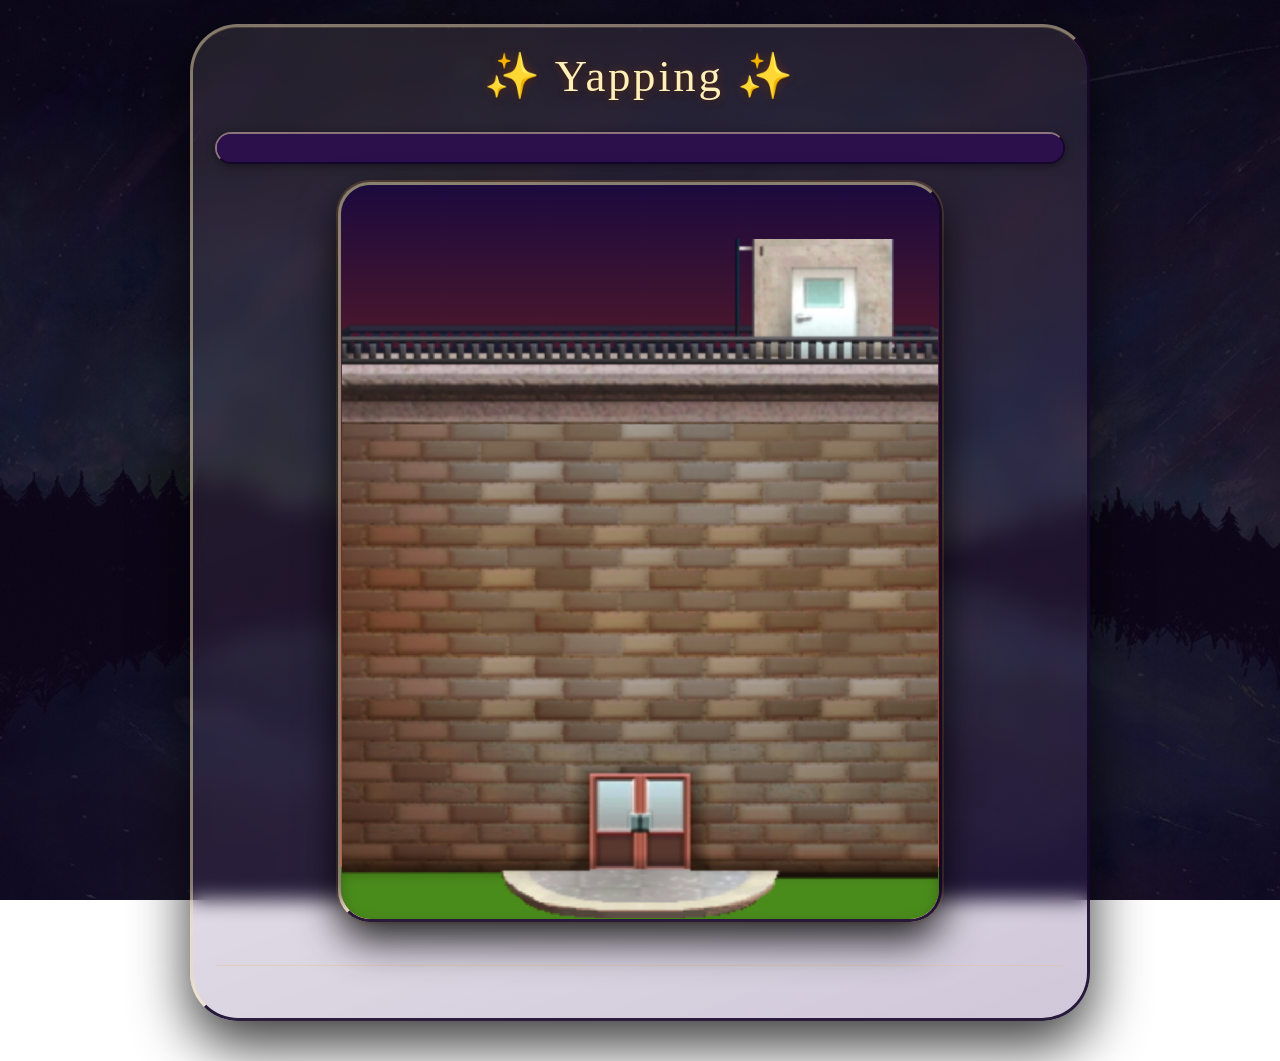
==== index.html @ 244de1b8 "Update index.html" ====
<!DOCTYPE html>
<html lang="es">
<head>
<meta charset="UTF-8">
<meta name="viewport" content="width=device-width, initial-scale=1.0, user-scalable=yes">
<title>α Yapping α · Edificio Entre Amigos</title>
<link rel="shortcut icon" href="tomodachi_imagenes/ico.ico">
<meta property="og:title" content="Tomodachi Life · Edificio de Apartamentos">
<meta property="og:description" content="Complejo de apartamentos de 3 pisos — cielo dinámico, grama animada y nubes temporales">
<script src="https://cdnjs.cloudflare.com/ajax/libs/animejs/3.2.1/anime.min.js"></script>
<style>
@font-face {
  font-family: 'Hikaru';
  src: url('Hikaru.otf') format('opentype');
  font-weight: normal;
  font-style: normal;
}

@font-face {
  font-family:'Rodin';
  src:url('tomodachi_imagenes/rodin.otf') format('opentype');
  font-weight:normal; font-style:normal;
}

:root {
  --piso1-top: 430px;
  --piso2-top: 320px;
  --piso3-top: 200px;
  --ventana-ancho: 69px;
  --ventana-alto:  120px;
  --ventana-gap:   4px;
  --building-height: 740px;
  --cream:      #fff2df;
  --cream-dark: #ffe0b5;
  --cream-pale: #fff8ee;
  --orange:     #fe6d00;
  --orange-lt:  #ffaa44;
  --orange-xs:  #fedbc7;
  --orange-glow:rgba(254,109,0,0.35);
  --purple-dk:  #2c104c;
  --purple-md:  #4a2a6e;
  --purple-sm:  #2a1a2f;
  --gold:       #ffe3a3;
  --gold-lt:    #ffefb9;
  --gold-dim:   #c9a96e;
  --text-dark:  #2c1a2c;
  --b3d-lt:     rgba(255,239,185,0.45);
  --b3d-dk:     rgba(20,6,40,0.9);
  --grass-green:#6d9e3f;
  --grass-dark: #467a2e;
  --grass-light:#8bc34a;
}

*,*::before,*::after{box-sizing:border-box;margin:0;padding:0;}
html{scroll-behavior:smooth;}

body {
  font-family:'Rodin','Segoe UI',monospace;
  min-height:100vh;
  padding:24px 20px 40px;
  position:relative;
  overflow-x:hidden;
  background: url('tomodachi_imagenes/mavi.jpg') center center / cover fixed;
}
body::before {
  content:'';
  position:fixed; inset:0; z-index:0;
  background:rgba(8,2,20,0.62);
  background-image:
    url("data:image/svg+xml,%3Csvg xmlns='http://www.w3.org/2000/svg' width='200' height='200'%3E%3Cfilter id='n'%3E%3CfeTurbulence type='fractalNoise' baseFrequency='0.75' numOctaves='4' stitchTiles='stitch'/%3E%3C/filter%3E%3Crect width='200' height='200' filter='url(%23n)' opacity='0.035'/%3E%3C/svg%3E"),
    linear-gradient(180deg,rgba(8,2,20,0.65) 0%,rgba(14,4,30,0.58) 100%);
  pointer-events:none;
}

.container {
  max-width:900px; margin:0 auto;
  background:linear-gradient(160deg,rgba(255,242,223,0.10) 0%,rgba(74,42,110,0.26) 100%);
  backdrop-filter:blur(10px); -webkit-backdrop-filter:blur(10px);
  border-radius:48px;
  padding:22px 22px 32px;
  box-shadow:0 24px 56px rgba(0,0,0,0.78), inset 0 1px 0 rgba(255,200,120,0.18);
  border-left:3px solid var(--b3d-lt);
  border-top:3px solid var(--b3d-lt);
  border-right:3px solid var(--b3d-dk);
  border-bottom:3px solid var(--b3d-dk);
  position:relative; z-index:10;
}

.yapping-title {
  font-family: 'Hikaru', cursive;
  font-size: 2.8rem;
  color: var(--gold-lt);
  text-align: center;
  margin-bottom: 18px;
  text-shadow: 0 0 10px var(--orange-glow), 0 2px 6px rgba(0,0,0,0.5);
  letter-spacing: 0.06em;
}

.header-stickers{display:flex;justify-content:center;gap:16px;margin:6px 0 12px;flex-wrap:wrap;}
.header-stickers img{
  border-radius:20px;
  filter:drop-shadow(0 3px 7px rgba(0,0,0,0.55));
  transition:transform .2s, filter .2s; max-height:55px;
}
.header-stickers img:hover{transform:scale(1.13) rotate(-4deg);filter:drop-shadow(0 4px 14px var(--orange-glow));}

.tiny-motto{
  background:var(--purple-dk); color:var(--gold);
  display:inline-block; padding:6px 24px; border-radius:60px;
  font-size:0.82rem; letter-spacing:0.07em;
  border-left:2px solid var(--b3d-lt); border-top:2px solid var(--b3d-lt);
  border-right:2px solid var(--b3d-dk); border-bottom:2px solid var(--b3d-dk);
  box-shadow:0 2px 12px rgba(0,0,0,0.45); margin-bottom:14px;
}

.ticker-wrap {
  overflow:hidden; white-space:nowrap;
  background:var(--purple-dk);
  border-radius:40px;
  border-left:2px solid var(--b3d-lt); border-top:2px solid var(--b3d-lt);
  border-right:2px solid var(--b3d-dk); border-bottom:2px solid var(--b3d-dk);
  padding:5px 0; margin:0 0 18px;
  box-shadow:0 2px 10px rgba(0,0,0,0.4);
  position:relative;
}
.ticker-wrap::before,.ticker-wrap::after{
  content:''; position:absolute; top:0; width:60px; height:100%; z-index:2;
}
.ticker-wrap::before{left:0;background:linear-gradient(90deg,var(--purple-dk),transparent);}
.ticker-wrap::after{right:0;background:linear-gradient(-90deg,var(--purple-dk),transparent);}
.ticker-inner {
  display:inline-block;
  animation:ticker-scroll 28s linear infinite;
  font-size:12px; color:var(--gold-lt); letter-spacing:0.06em;
}
.ticker-inner:hover{animation-play-state:paused;}
@keyframes ticker-scroll{
  0%  {transform:translateX(0);}
  100%{transform:translateX(-50%);}
}
.ticker-sep{color:var(--orange-lt); margin:0 14px;}

.building-section {
  position:relative;
  border-radius:32px;
  overflow:hidden;
  margin:0 auto 18px;
  display:inline-block;
  border-left:3px solid var(--b3d-lt); border-top:3px solid var(--b3d-lt);
  border-right:3px solid var(--b3d-dk); border-bottom:3px solid var(--b3d-dk);
  box-shadow:0 18px 40px rgba(0,0,0,0.85), 0 0 0 2px rgba(255,170,68,0.22);
  width:604px;
  height: var(--building-height, 580px);
}

#buildingCanvas {
  position:absolute; inset:0;
  width:100%; height:100%;
  z-index:0; pointer-events:none; border-radius:30px;
}

.clouds-layer, .fireflies-layer, .bldg-stars-layer, .temp-clouds-layer {
  position:absolute; inset:0; z-index:1; pointer-events:none;
  overflow:hidden; border-radius:30px;
}
.temp-clouds-layer { z-index:2; }
.bldg-stars-layer { opacity:0; transition:opacity 2s ease; }
.bldg-stars-layer.active { opacity:1; }

.cloud {
  position:absolute; opacity:0; transition:opacity 3s ease;
  user-select:none; pointer-events:none;
}
.cloud.visible{opacity:1;}

.temp-cloud {
  position:absolute;
  background: radial-gradient(ellipse at 30% 40%, rgba(255,255,245,0.95) 10%, rgba(250,250,240,0.85) 60%, rgba(220,235,245,0.7));
  border-radius: 80% 20% 75% 25% / 65% 45% 55% 35%;
  filter: blur(2px) drop-shadow(0 4px 8px rgba(0,0,0,0.1));
  width: 110px;
  height: 70px;
  box-shadow: 0 12px 20px -8px rgba(0,0,0,0.2), inset 0 1px 2px rgba(255,255,255,0.8);
  pointer-events: none;
  z-index: 15;
  backdrop-filter: blur(1px);
}
.temp-cloud::before,
.temp-cloud::after {
  content: '';
  position: absolute;
  background: inherit;
  border-radius: 50%;
}
.temp-cloud::before {
  width: 55px; height: 55px;
  top: -28px; left: 15px;
  filter: blur(1px);
}
.temp-cloud::after {
  width: 70px; height: 70px;
  top: -35px; right: 10px;
  filter: blur(1.5px);
}

.firefly{
  position:absolute; border-radius:50%; width:4px; height:4px;
  background:rgba(255,240,120,0.9);
  box-shadow:0 0 6px 3px rgba(255,220,80,0.6);
  opacity:0;
  animation:ff-float 0s ease-in-out infinite;
}
@keyframes ff-float{
  0%,100%{opacity:0;transform:translate(0,0) scale(0.7);}
  30%{opacity:0.9;transform:translate(var(--tx),var(--ty)) scale(1.2);}
  60%{opacity:0.5;transform:translate(var(--tx2),var(--ty2)) scale(0.9);}
}
.bldg-star{
  position:absolute; background:#fff; border-radius:50%; opacity:0;
  animation:twinkle-b 3s infinite alternate;
}
@keyframes twinkle-b{
  0%{opacity:0.1;transform:scale(0.8);}
  100%{opacity:0.95;transform:scale(1.25);}
}
.bldg-shoot{
  position:absolute; height:1.5px; width:60px;
  background:linear-gradient(90deg,rgba(255,255,255,0.95),transparent);
  opacity:0; transform-origin:right center;
  animation:bshoot 8s linear infinite;
}
@keyframes bshoot{
  0%{opacity:0;transform:rotate(-32deg) translateX(0);}
  4%{opacity:1;}55%{opacity:0.5;}
  75%{opacity:0;transform:rotate(-32deg) translateX(-300px);}
  100%{opacity:0;transform:rotate(-32deg) translateX(-300px);}
}
.bldg-orb {
  position:absolute; border-radius:50%; z-index:2; pointer-events:none;
  transition:left 5s ease, top 5s ease, opacity 3s ease, background 3s ease, box-shadow 3s ease, width 3s, height 3s;
  opacity:0;
}

.grass-strip {
  position: absolute;
  bottom: 0;
  left: 0;
  width: 100%;
  height: 52px;
  background: #4a8c1c;
  z-index: 3;
  pointer-events: none;
  border-radius: 0 0 30px 30px;
  box-shadow: inset 0 6px 14px rgba(0,0,0,0.25);
}

.building-img-wrap {
  position:absolute; bottom:0; left:0; right:0;
  z-index:4;
  display:flex; justify-content:center; align-items:flex-end;
  pointer-events:none;
}
.building-img-wrap img#buildingBg {
  width:600px; height:680px;
  image-rendering:pixelated;
  display:block;
  object-fit:cover; object-position:bottom center;
}

#apartmentsGrid {
  position:absolute; bottom:0; left:50%; transform:translateX(-50%);
  width:600px; height:680px; z-index:5; pointer-events:auto;
}
.windows-overlay{position:relative;width:100%;height:100%;z-index:6;}

.apt-icon {
  position:absolute;
  width:var(--ventana-ancho); height:var(--ventana-alto);
  background-size:contain; background-repeat:no-repeat; background-position:center;
  cursor:pointer; image-rendering:pixelated; border-radius:4px;
  outline:1.5px solid transparent;
  transition:transform .12s ease, filter .18s ease, outline-color .18s;
}
.apt-icon:hover{
  transform:scale(1.1);
  filter:drop-shadow(0 0 6px #ffc285cc);
  outline-color:rgba(255,170,68,0.65); z-index:10;
}
.apt-icon.night-lit{
  filter:drop-shadow(0 0 10px rgba(255,210,80,0.85)) brightness(1.18);
}

.building-placard {
  position:relative; z-index:20;
  background:var(--purple-dk); color:var(--gold);
  font-size:0.74rem; letter-spacing:0.11em; text-transform:uppercase;
  padding:5px 22px; border-radius:40px 40px 0 0;
  border-left:3px solid var(--b3d-lt); border-top:3px solid var(--b3d-lt);
  border-right:3px solid var(--b3d-dk);
  display:inline-block; margin-bottom:-1px;
}

.status-badge{
  background:var(--purple-dk); color:var(--gold);
  border-radius:60px; padding:7px 24px; margin:10px auto;
  display:inline-block; font-size:12px;
  border-left:2px solid var(--b3d-lt); border-top:2px solid var(--b3d-lt);
  border-right:2px solid var(--b3d-dk); border-bottom:2px solid var(--b3d-dk);
  box-shadow:0 2px 10px rgba(0,0,0,0.4);
}
.divider{border:none;border-top:1px solid rgba(255,170,68,0.2);margin:20px 0;}

.tomo-btn{
  background:var(--purple-md); color:var(--gold-lt);
  font-family:'Rodin',monospace; font-size:13px; font-weight:bold;
  padding:9px 22px; border-radius:40px;
  border-left:3px solid var(--b3d-lt); border-top:3px solid var(--b3d-lt);
  border-right:3px solid var(--b3d-dk); border-bottom:3px solid var(--b3d-dk);
  cursor:pointer; transition:background .1s,color .1s,transform .1s;
  box-shadow:0 3px 12px rgba(0,0,0,0.4);
}
.tomo-btn:hover{background:var(--orange);color:#000;text-shadow:1px 1px #fff;transform:translateY(-2px);}
.footer-note{font-size:10px;text-align:center;color:#c4b8d8;margin-top:18px;letter-spacing:.03em;}
.webring-code{
  background:var(--purple-dk);color:var(--gold);
  padding:5px 14px;border-radius:20px;font-size:11px;font-family:monospace;
  border:1px solid rgba(255,170,68,0.3);
}

.modal-overlay{
  position:fixed; inset:0;
  background:rgba(8,2,18,0.9);
  backdrop-filter:blur(14px); -webkit-backdrop-filter:blur(14px);
  z-index:10000; display:flex; align-items:center; justify-content:center;
  visibility:hidden; opacity:0;
  transition:opacity .2s ease, visibility .2s ease;
  font-family:'Rodin',monospace;
}
.modal-overlay.open{visibility:visible;opacity:1;}

.modal-card{
  background:linear-gradient(145deg,var(--cream-pale),var(--cream-dark));
  max-width:500px;             
  width:auto;                  
  min-width:280px;             
  border-radius:48px;
  border-left:3px solid var(--orange-xs); border-top:3px solid var(--orange-xs);
  border-right:3px solid #a04d00; border-bottom:3px solid #a04d00;
  box-shadow:0 32px 56px rgba(0,0,0,0.88), 0 0 0 8px rgba(44,16,76,0.28), inset 0 1px 0 rgba(255,255,255,0.6);
  padding:18px 18px 26px; text-align:center; color:var(--text-dark);
  transform:scale(0.88);
  transition:transform .24s cubic-bezier(0.34,1.56,0.64,1);
  margin:0 12px;                
}
.modal-overlay.open .modal-card{transform:scale(1);}
.modal-unit-chip{
  background:var(--purple-dk); color:var(--gold);
  display:inline-block; padding:5px 22px; border-radius:40px;
  margin-top:-30px; margin-bottom:14px; font-size:1.35rem; font-weight:bold;
  border-left:2px solid rgba(255,239,185,0.35); border-top:2px solid rgba(255,239,185,0.35);
  border-right:2px solid rgba(20,6,40,0.9); border-bottom:2px solid rgba(20,6,40,0.9);
  box-shadow:0 4px 12px rgba(0,0,0,0.5); letter-spacing:.08em;
}
.modal-photo-frame{
  display:flex; align-items:center; gap:14px;
  background:var(--cream);
  border-radius:28px;
  border-left:3px solid var(--orange-xs); border-top:3px solid var(--orange-xs);
  border-right:3px solid #a04d00; border-bottom:3px solid #a04d00;
  padding:12px 14px; margin:0 4px 14px;
  box-shadow:inset 0 1px 3px rgba(0,0,0,0.08); text-align:left;
}
.modal-photo-box{
  width:82px; height:82px; flex-shrink:0; border-radius:20px;
  background:var(--purple-dk);
  border-left:3px solid rgba(255,239,185,0.4); border-top:3px solid rgba(255,239,185,0.4);
  border-right:3px solid rgba(20,6,40,0.9); border-bottom:3px solid rgba(20,6,40,0.9);
  overflow:hidden; display:flex; align-items:center; justify-content:center;
  font-size:30px; box-shadow:0 4px 14px rgba(0,0,0,0.45); position:relative;
}
  .modal-photo-info {
  display: flex;
  flex-direction: column;
  align-items: flex-start;
  gap: 4px; 
}
.modal-photo-box img{width:100%;height:100%;object-fit:cover;image-rendering:pixelated;display:block;}
.modal-photo-box.loading::after{
  content:''; position:absolute; inset:0;
  background:linear-gradient(90deg,transparent 25%,rgba(255,239,185,0.25) 50%,transparent 75%);
  background-size:200% 100%; animation:shimmer 1.4s infinite; border-radius:17px;
}
@keyframes shimmer{0%{background-position:200% 0;}100%{background-position:-200% 0;}}

.modal-resident-name{
  font-size:22px;font-weight:bold;
  background:var(--purple-md);color:var(--gold-lt);
  display:inline-block;padding:3px 20px;border-radius:50px;
  border-left:2px solid rgba(255,239,185,0.25); border-top:2px solid rgba(255,239,185,0.25);
  border-right:2px solid rgba(20,6,40,0.8); border-bottom:2px solid rgba(20,6,40,0.8);
  margin-bottom:7px;
  max-width:100%;
  white-space:normal;          
  word-break:break-word;      
  overflow-wrap:break-word;
  box-shadow:0 2px 8px rgba(0,0,0,0.3);
}
.modal-mood-tag{
  background:var(--purple-dk); color:var(--gold-dim);
  font-size:11px;letter-spacing:.07em;
  padding:2px 12px;border-radius:30px;display:inline-block;
  border:1px solid rgba(255,170,68,0.3);
}

.modal-note{
  background:var(--cream-pale);margin:0 4px 6px;padding:12px 15px;border-radius:24px;
  font-size:13.5px;
  min-height:72px;
  border-left:3px solid var(--orange-xs);border-top:3px solid var(--orange-xs);
  border-right:3px solid #a04d00;border-bottom:3px solid #a04d00;
  color:var(--text-dark);font-weight:500;text-align:left;line-height:1.55;
  box-shadow:inset 0 1px 2px rgba(0,0,0,0.07);
  word-break:break-word;
  overflow-wrap:break-word;   
  white-space:normal;
}
.tomo-close-btn{
  background:var(--orange);font-family:'Rodin',monospace;
  font-size:14px;font-weight:bold;color:#000;text-shadow:1px 1px rgba(255,255,255,0.7);
  border-radius:40px;
  border-left:3px solid var(--orange-xs);border-top:3px solid var(--orange-xs);
  border-right:3px solid #a04d00;border-bottom:3px solid #a04d00;
  padding:9px 30px;cursor:pointer;margin-top:14px;
  transition:background .09s,border-color .09s,transform .09s;
  box-shadow:0 3px 10px rgba(0,0,0,0.35);
}
.tomo-close-btn:hover{
  background:#00fefc;color:#000;text-shadow:1px 1px rgba(255,255,255,0.6);
  border-color:#c7fffe #c7fffe #34b0ae #34b0ae;transform:translateY(-1px);
}

@media(max-width:700px){
  .building-section{width:100%;max-width:100%;height:460px;}
  #apartmentsGrid{width:480px;}
  .building-img-wrap img#buildingBg{width:480px;height:544px;}
  .modal-card{max-width:92vw; min-width:auto;}   
}
</style>
</head>
<body>

<div class="container">
  <div class="yapping-title">✨ Yapping ✨</div>

  <center>
    <div class="header-stickers">
      <img src="tomodachi_imagenes/coffeebug.gif"   alt="coffeebug"    onerror="this.style.display='none'">
      <img src="tomodachi_imagenes/old-miles.gif"   alt="old miles"    onerror="this.style.display='none'">
      <img src="tomodachi_imagenes/bugsleeping.gif" alt="bug sleeping" onerror="this.style.display='none'">
      <img src="tomodachi_imagenes/old-purple.gif"  alt="old purple"   onerror="this.style.display='none'">
    </div>
  </center>

  <div class="ticker-wrap" id="tickerWrap">
    <div class="ticker-inner" id="tickerInner"></div>
  </div>

  <center>
    <div class="building-section" id="buildingSection">
      <canvas id="buildingCanvas"></canvas>
      <div class="bldg-stars-layer" id="bldgStars"></div>
      <div class="clouds-layer" id="cloudsLayer"></div>
      <div class="temp-clouds-layer" id="tempCloudsLayer"></div>
      <div class="fireflies-layer" id="firefliesLayer"></div>
      <div class="bldg-orb" id="bldgOrb"></div>

      <div class="grass-strip" id="grassStrip"></div>

      <div class="building-img-wrap">
        <img id="buildingBg" src="tomodachi_imagenes/apartments3.png" alt="edificio"
             onerror="this.style.opacity='0'">
      </div>

      <div id="apartmentsGrid">
        <div id="windowsContainer" class="windows-overlay"></div>
      </div>
    </div>
  </center>

  <center>
    <div id="dataStatus"></div>
  </center>
  <hr class="divider">
</div>

<div id="apartmentModal" class="modal-overlay">
  <div class="modal-card">
    <div class="modal-unit-chip" id="modalUnit">000</div>
    <div class="modal-photo-frame">
      <div class="modal-photo-box loading" id="modalPhotoBox">
        <span id="modalPhotoFB">👤</span>
      </div>
      <div class="modal-photo-info">
        <div class="modal-resident-name" id="modalResident">—</div>
        <div class="modal-mood-tag" id="modalMoodTag">estado: —</div>
      </div>
    </div>
    <div class="modal-note" id="modalNote">cargando...</div>
    <button class="tomo-close-btn" id="closeModalBtn">Cerrar</button>
  </div>
</div>

<script>
const IMAGE_BASE = "tomodachi_imagenes/";
let apartmentsData = [];

function swedenHour() {
  const sw = new Date(new Date().toLocaleString("en-US",{timeZone:"Europe/Stockholm"}));
  return sw.getHours() + sw.getMinutes()/60;
}
function timePhase(h) {
  if (h >= 5  && h < 8)  return 'dawn';
  if (h >= 8  && h < 18) return 'day';
  if (h >= 18 && h < 21) return 'dusk';
  return 'night';
}

const bCanvas = document.getElementById('buildingCanvas');
const bCtx    = bCanvas.getContext('2d');
let currentPhase = null;

const SKY = {
  night:{ top:'#04011a', mid:'#0e0624', bot:'#160830' },
  dawn: { top:'#1c0a3e', mid:'#8a2a14', bot:'#e86030' },
  day:  { top:'#1e7ab8', mid:'#5abde0', bot:'#b8e8ff' },
  dusk: { top:'#1c0740', mid:'#b83818', bot:'#f07040' },
};

function resizeBldgCanvas() {
  const sec = document.getElementById('buildingSection');
  bCanvas.width  = sec.offsetWidth  || 640;
  bCanvas.height = sec.offsetHeight || 580;
  drawBldgSky(currentPhase || 'night');
}

function drawBldgSky(phase) {
  const pal = SKY[phase] || SKY.night;
  const grd = bCtx.createLinearGradient(0, 0, 0, bCanvas.height);
  grd.addColorStop(0,   pal.top);
  grd.addColorStop(0.5, pal.mid);
  grd.addColorStop(1,   pal.bot);
  bCtx.fillStyle = grd;
  bCtx.fillRect(0, 0, bCanvas.width, bCanvas.height);
}

function lerpHex(a, b, t) {
  const p = h => [parseInt(h.slice(1,3),16), parseInt(h.slice(3,5),16), parseInt(h.slice(5,7),16)];
  const [ar,ag,ab]=p(a), [br,bg,bb]=p(b);
  const r=Math.round(ar+(br-ar)*t), g=Math.round(ag+(bg-ag)*t), bv=Math.round(ab+(bb-ab)*t);
  return `#${r.toString(16).padStart(2,'0')}${g.toString(16).padStart(2,'0')}${bv.toString(16).padStart(2,'0')}`;
}

function animateBldgSky(from, to, dur=5000) {
  const fp = SKY[from]||SKY.night, tp = SKY[to]||SKY.night;
  const obj = {t:0};
  anime({ targets:obj, t:1, duration:dur, easing:'easeInOutQuad',
    update:()=>{
      const grd = bCtx.createLinearGradient(0,0,0,bCanvas.height);
      grd.addColorStop(0,   lerpHex(fp.top, tp.top, obj.t));
      grd.addColorStop(0.5, lerpHex(fp.mid, tp.mid, obj.t));
      grd.addColorStop(1,   lerpHex(fp.bot, tp.bot, obj.t));
      bCtx.fillStyle = grd;
      bCtx.fillRect(0,0,bCanvas.width,bCanvas.height);
    }
  });
}

const ORB = {
  night:{ bg:'radial-gradient(circle,#e8e8d8 30%,#c8d0ff 100%)', sh:'0 0 20px 8px rgba(200,210,255,0.7)',  w:'32px', l:'14%',  t:'12%', op:1 },
  dawn: { bg:'radial-gradient(circle,#fff0aa 30%,#ff9900 100%)',   sh:'0 0 28px 12px rgba(255,180,60,0.65)', w:'44px', l:'16%',  t:'72%', op:1 },
  day:  { bg:'radial-gradient(circle,#fffccc 30%,#ffd700 100%)',   sh:'0 0 36px 16px rgba(255,220,50,0.5)',  w:'48px', l:'64%',  t:'7%',  op:1 },
  dusk: { bg:'radial-gradient(circle,#ffbb44 30%,#e04400 100%)',   sh:'0 0 28px 12px rgba(240,100,30,0.65)', w:'44px', l:'80%',  t:'68%', op:1 },
};
function updateOrb(phase) {
  const orb = document.getElementById('bldgOrb'), cfg = ORB[phase]; if(!cfg)return;
  Object.assign(orb.style,{
    background:cfg.bg, boxShadow:cfg.sh,
    width:cfg.w, height:cfg.w,
    left:cfg.l, top:cfg.t, opacity:cfg.op, borderRadius:'50%'
  });
}

const CLOUD_SVGS = [
`<svg viewBox="0 0 120 50" fill="none"><ellipse cx="55" cy="35" rx="55" ry="18" fill="rgba(255,255,255,VAL)"/><ellipse cx="40" cy="28" rx="30" ry="16" fill="rgba(255,255,255,VAL)"/><ellipse cx="72" cy="26" rx="24" ry="14" fill="rgba(255,255,255,VAL)"/></svg>`,
`<svg viewBox="0 0 90 40" fill="none"><ellipse cx="45" cy="28" rx="42" ry="14" fill="rgba(255,255,255,VAL)"/><ellipse cx="30" cy="22" rx="22" ry="13" fill="rgba(255,255,255,VAL)"/><ellipse cx="62" cy="20" rx="18" ry="11" fill="rgba(255,255,255,VAL)"/></svg>`,
];
let cloudAnimations = [];
function spawnClouds(phase) {
  const layer = document.getElementById('cloudsLayer');
  cloudAnimations.forEach(a=>a.pause&&a.pause());
  cloudAnimations = [];
  layer.innerHTML = '';
  if (phase === 'night') return;
  const opacity = phase==='day'?0.22 : 0.18;
  const count   = phase==='day'?4:2;
  for (let i=0; i<count; i++) {
    const svg_raw = CLOUD_SVGS[i%CLOUD_SVGS.length].replaceAll('VAL', opacity);
    const el = document.createElement('div'); el.className = 'cloud visible';
    el.innerHTML = svg_raw;
    const scale = 0.7 + Math.random()*0.7;
    el.style.cssText = `top:${5+Math.random()*38}%;left:110%;width:${Math.round(90*scale)}px;opacity:${opacity};`;
    layer.appendChild(el);
    const dur = (28+Math.random()*18)*1000;
    const anim = anime({ targets:el, left: ['-25%', '115%'], duration:dur, delay:i*(dur/count), loop:true, easing:'linear' });
    cloudAnimations.push(anim);
  }
}

function createTemporaryCloud() {
  const container = document.getElementById('tempCloudsLayer');
  if (!container) return;
  const cloudDiv = document.createElement('div');
  cloudDiv.className = 'temp-cloud';
  const startY = 10 + Math.random() * 55;
  const sizeW = 85 + Math.random() * 70;
  const sizeH = 50 + Math.random() * 45;
  cloudDiv.style.cssText = `top:${startY}%;right:-20%;width:${sizeW}px;height:${sizeH}px;opacity:0;filter:blur(3px) drop-shadow(0 2px 5px rgba(0,0,0,0.1));`;
  container.appendChild(cloudDiv);
  const duration = 12000 + Math.random() * 8000;
  anime({
    targets: cloudDiv,
    right: ['-20%', '110%'],
    opacity: [0, 0.85, 0.85, 0],
    translateY: [0, (Math.random() - 0.5) * 28],
    easing: 'linear',
    duration: duration,
    complete: () => { if(cloudDiv && cloudDiv.remove) cloudDiv.remove(); }
  });
}

let temporalCloudInterval;
function startTemporalClouds() {
  if (temporalCloudInterval) clearInterval(temporalCloudInterval);
  temporalCloudInterval = setInterval(() => { createTemporaryCloud(); }, 10000);
}

function setGrassNightMode(isNight) {
  const strip = document.getElementById('grassStrip');
  if (!strip) return;
  strip.style.filter = isNight ? 'brightness(0.4) saturate(0.5)' : '';
}

let ffAnims = [];
function spawnFireflies(active) {
  const layer = document.getElementById('firefliesLayer');
  ffAnims.forEach(a=>a.pause&&a.pause()); ffAnims=[];
  layer.innerHTML = '';
  if (!active) return;
  for (let i=0; i<14; i++) {
    const ff = document.createElement('div'); ff.className = 'firefly';
    const x = 5+Math.random()*88, y = 10+Math.random()*75;
    const tx = (Math.random()-0.5)*50, ty = (Math.random()-0.5)*50;
    const tx2= (Math.random()-0.5)*50, ty2= (Math.random()-0.5)*50;
    ff.style.cssText = `left:${x}%;top:${y}%;--tx:${tx}px;--ty:${ty}px;--tx2:${tx2}px;--ty2:${ty2}px;`;
    layer.appendChild(ff);
    const anim = anime({ targets:ff, opacity:[0,0.9,0.5,0], duration:3000+Math.random()*4000, delay:Math.random()*5000, loop:true, easing:'easeInOutSine', translateX:[0,tx,tx2,0], translateY:[0,ty,ty2,0], scale:[0.7,1.2,0.9,0.7] });
    ffAnims.push(anim);
  }
}

function spawnBldgStars(active) {
  const layer = document.getElementById('bldgStars');
  layer.innerHTML = '';
  if (!active) { layer.classList.remove('active'); return; }
  for (let i=0; i<60; i++) {
    const s=document.createElement('div'); s.className='bldg-star';
    const sz=Math.random()*2+0.6;
    Object.assign(s.style,{ width:sz+'px',height:sz+'px', left:Math.random()*100+'%',top:Math.random()*80+'%', animationDelay:(Math.random()*4)+'s', animationDuration:(Math.random()*2+1.5)+'s' });
    layer.appendChild(s);
  }
  for (let i=0; i<3; i++) {
    const ss=document.createElement('div'); ss.className='bldg-shoot';
    Object.assign(ss.style,{ left:(Math.random()*70+10)+'%',top:(Math.random()*30)+'%', animationDelay:(Math.random()*12)+'s', animationDuration:(Math.random()*3+5)+'s' });
    layer.appendChild(ss);
  }
  layer.classList.add('active');
}
function hideBldgStars() {
  const layer=document.getElementById('bldgStars');
  anime({targets:'.bldg-star,.bldg-shoot',opacity:0,duration:1200,complete:()=>{layer.classList.remove('active');layer.innerHTML='';}});
}

function applyPhase(phase, prev) {
  animateBldgSky(prev||phase, phase, 5000);
  updateOrb(phase);
  spawnClouds(phase);
  const isNight = phase==='night';
  setGrassNightMode(isNight);
  if (isNight) { spawnBldgStars(true); spawnFireflies(true); }
  else { if (prev==='night') { hideBldgStars(); spawnFireflies(false); } }
  updateWindowsLighting(isNight);
}
function checkPhase() {
  const phase = timePhase(swedenHour());
  if (phase !== currentPhase) { const prev = currentPhase; currentPhase = phase; applyPhase(phase, prev); }
}
function updateWindowsLighting(isNight) {
  document.querySelectorAll('.apt-icon[data-unit]').forEach(icon=> isNight ? icon.classList.add('night-lit') : icon.classList.remove('night-lit'));
}

function buildTicker(data) {
  const inner = document.getElementById('tickerInner');
  if (!inner) return;
  const occupied = data.filter(a=>a.resident);
  if (!occupied.length) { document.getElementById('tickerWrap').style.display='none'; return; }
  const items = [...occupied,...occupied].map(a=> `<span>🏠 <b style="color:var(--orange-lt)">${a.resident}</b> · Apt ${a.unit_id}</span><span class="ticker-sep">✦</span>`).join('');
  inner.innerHTML = items;
}

function imageExists(url) {
  return new Promise(r=>{ const img=new Image(); img.onload=()=>r(true); img.onerror=()=>r(false); img.src=url; });
}

function getWindowConfig() {
  const s = getComputedStyle(document.documentElement);
  return {
    width:    parseInt(s.getPropertyValue('--ventana-ancho'))||52,
    height:   parseInt(s.getPropertyValue('--ventana-alto')) ||52,
    gap:      parseInt(s.getPropertyValue('--ventana-gap'))  ||4,
    piso1Top: parseInt(s.getPropertyValue('--piso1-top'))    ||527,
    piso2Top: parseInt(s.getPropertyValue('--piso2-top'))    ||405,
    piso3Top: parseInt(s.getPropertyValue('--piso3-top'))    ||282,
  };
}

async function renderBuilding() {
  const wc = document.getElementById('windowsContainer');
  if (!wc) return;
  wc.innerHTML = '';
  const cfg   = getWindowConfig();
  const bldW  = 600;
  const totalW= (8*cfg.width)+(7*cfg.gap);
  const startX= (bldW-totalW)/2;
  const floorY= {1:cfg.piso1Top,2:cfg.piso2Top,3:cfg.piso3Top};
  const night = (timePhase(swedenHour())==='night');

  for (let floor=1;floor<=3;floor++) {
    for (let pos=1;pos<=8;pos++) {
      const apt = apartmentsData.find(a=>a.floor===floor&&a.position===pos);
      const icon= document.createElement('div');
      icon.className='apt-icon';
      icon.style.left  =`${startX+((pos-1)*(cfg.width+cfg.gap))}px`;
      icon.style.top   =`${floorY[floor]}px`;
      icon.style.width =`${cfg.width}px`;
      icon.style.height=`${cfg.height}px`;

      if (apt && apt.resident) {
        icon.setAttribute('data-unit', apt.unit_id);
        let gifA = null, gifB = null;
        let hoverEnabled = false;

        if (apt.mood_windows && apt.mood_windows.includes(',')) {
          const parts = apt.mood_windows.split(',');
          if (parts.length >= 2) {
            gifA = parts[0].trim();
            gifB = parts[1].trim();
            hoverEnabled = true;
          }
        }

        if (hoverEnabled && gifA && gifB) {
          const existA = await imageExists(gifA);
          const existB = await imageExists(gifB);
          if (existA && existB) {
            icon.style.backgroundImage = `url('${gifA}')`;
            icon.addEventListener('mouseenter', () => { icon.style.backgroundImage = `url('${gifB}')`; });
            icon.addEventListener('mouseleave', () => { icon.style.backgroundImage = `url('${gifA}')`; });
          } else {
            let fallbackGif = `${IMAGE_BASE}${apt.mood || 'empty'}.gif`;
            if (!await imageExists(fallbackGif)) fallbackGif = `${IMAGE_BASE}empty.gif`;
            icon.style.backgroundImage = `url('${fallbackGif}')`;
          }
        } else {
          let moodGif = apt.mood_windows || `${IMAGE_BASE}${apt.mood || 'empty'}.gif`;
          if (!await imageExists(moodGif)) moodGif = `${IMAGE_BASE}empty.gif`;
          icon.style.backgroundImage = `url('${moodGif}')`;
        }

        icon.addEventListener('click',e=>{e.stopPropagation(); openModal(apt);});
        if (night) icon.classList.add('night-lit');
      } else {
        const emptyGif = `${IMAGE_BASE}empty.gif`;
        const exEmpty = await imageExists(emptyGif);
        if (exEmpty) {
          icon.style.backgroundImage = `url('${emptyGif}')`;
          const emptyB = `${IMAGE_BASE}emptyB.gif`;
          if (await imageExists(emptyB)){
            icon.addEventListener('mouseenter',()=>icon.style.backgroundImage=`url('${emptyB}')`);
            icon.addEventListener('mouseleave',()=>icon.style.backgroundImage=`url('${emptyGif}')`);
          }
        } else {
          Object.assign(icon.style,{background:'#130920',color:'rgba(255,170,68,0.4)',display:'flex',alignItems:'center',justifyContent:'center',fontSize:'18px'});
          icon.textContent='🚪';
        }
        icon.addEventListener('click',()=>alert(`🚪 Apartamento ${floor}${pos.toString().padStart(2,'0')} está cerrado.`));
      }
      wc.appendChild(icon);
    }
  }
}

const modal      =document.getElementById('apartmentModal');
const modalUnit  =document.getElementById('modalUnit');
const modalRes   =document.getElementById('modalResident');
const modalNote  =document.getElementById('modalNote');
const modalMood  =document.getElementById('modalMoodTag');
const modalPBox  =document.getElementById('modalPhotoBox');
const modalPFB   =document.getElementById('modalPhotoFB');

async function loadResidentPhoto(apt) {
  const prev=modalPBox.querySelector('img'); if(prev) prev.remove();
  modalPFB.style.display='block'; modalPBox.classList.add('loading');
  const fotoUrl = apt.foto || null;
  if (fotoUrl && await imageExists(fotoUrl)) {
    const img=document.createElement('img'); img.src=fotoUrl; img.alt=`foto ${apt.resident||apt.unit_id}`;
    modalPFB.style.display='none'; modalPBox.appendChild(img); modalPBox.classList.remove('loading');
    return;
  }
  modalPBox.classList.remove('loading'); modalPFB.style.display='block';
}

function openModal(apt) {
  if (!apt) return;
  modalUnit.innerText=`Apt. ${apt.unit_id}`;
  modalRes.innerText =apt.resident||'Residente';
  modalNote.innerText=apt.note||'(sin nota personal)';
  const moodText = apt.mood ? apt.mood : '—';
  modalMood.innerText=`estado: ${moodText}`;
  loadResidentPhoto(apt);
  modal.classList.add('open');
}
function closeModal(){modal.classList.remove('open');}
document.getElementById('closeModalBtn').addEventListener('click',closeModal);
modal.addEventListener('click',e=>{if(e.target===modal)closeModal();});
document.addEventListener('keydown',e=>{if(e.key==='Escape')closeModal();});

async function loadDataFromJSON() {
  try {
    const res=await fetch('./tomodachi_data.json');
    if (!res.ok) throw new Error(`HTTP ${res.status}`);
    const json=await res.json();
    let arr=(json.apartments&&Array.isArray(json.apartments))?json.apartments:Array.isArray(json)?json:null;
    if (!arr||!arr.length) throw new Error('JSON vacío');
    apartmentsData=arr.map(a=>({
      unit_id: a.unit_id,
      floor: a.floor,
      position: a.position,
      resident: a.resident||null,
      note: a.note||null,
      mood: a.mood||'empty',
      mood_windows: a.mood_windows || null,
      foto: a.foto||null
    }));
    buildTicker(apartmentsData);
    await renderBuilding();
  } catch(err) {
    console.error(err);
    document.getElementById('dataStatus').innerHTML=`❌ ${err.message}`;
    apartmentsData=[];
    await renderBuilding();
  }
}

async function initialize() {
  resizeBldgCanvas(); window.addEventListener('resize', resizeBldgCanvas);
  const phase=timePhase(swedenHour());
  currentPhase=phase; drawBldgSky(phase); updateOrb(phase); spawnClouds(phase);
  if (phase==='night'){ spawnBldgStars(true); spawnFireflies(true); }
  setGrassNightMode(phase==='night');
  await loadDataFromJSON();
  setInterval(checkPhase, 3*60*1000);
  startTemporalClouds();
}
initialize();
</script>
</body>
</html>
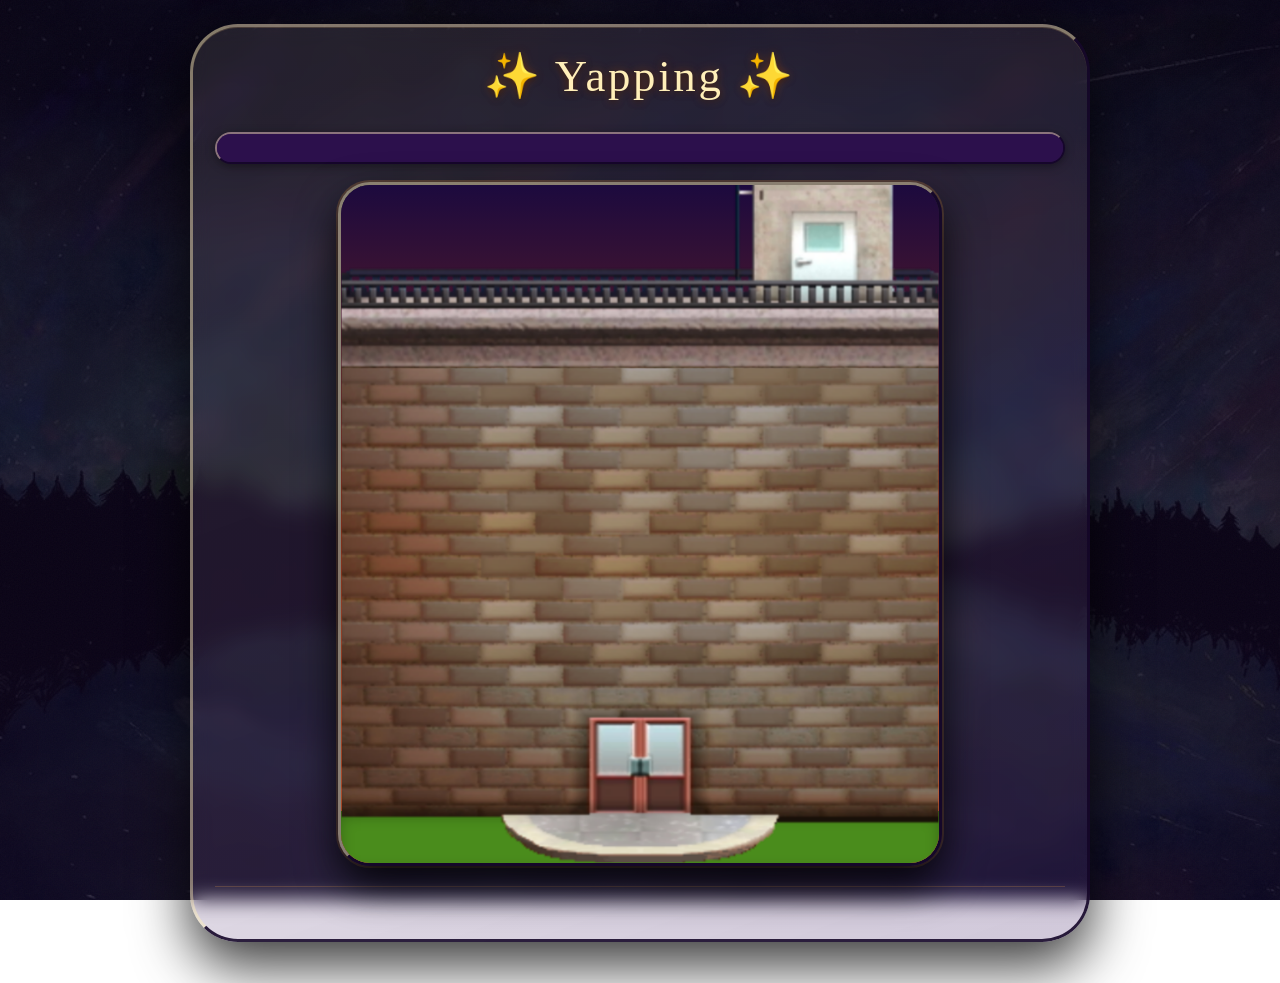
==== commit 3ecd886e: "Update index.html" ====
--- a/index.html
+++ b/index.html
@@ -23,13 +23,9 @@
 }
 
 :root {
-  --piso1-top: 430px;
-  --piso2-top: 320px;
-  --piso3-top: 200px;
   --ventana-ancho: 69px;
   --ventana-alto:  120px;
   --ventana-gap:   4px;
-  --building-height: 740px;
   --cream:      #fff2df;
   --cream-dark: #ffe0b5;
   --cream-pale: #fff8ee;
@@ -104,15 +100,6 @@
 }
 .header-stickers img:hover{transform:scale(1.13) rotate(-4deg);filter:drop-shadow(0 4px 14px var(--orange-glow));}
 
-.tiny-motto{
-  background:var(--purple-dk); color:var(--gold);
-  display:inline-block; padding:6px 24px; border-radius:60px;
-  font-size:0.82rem; letter-spacing:0.07em;
-  border-left:2px solid var(--b3d-lt); border-top:2px solid var(--b3d-lt);
-  border-right:2px solid var(--b3d-dk); border-bottom:2px solid var(--b3d-dk);
-  box-shadow:0 2px 12px rgba(0,0,0,0.45); margin-bottom:14px;
-}
-
 .ticker-wrap {
   overflow:hidden; white-space:nowrap;
   background:var(--purple-dk);
@@ -140,28 +127,41 @@
 }
 .ticker-sep{color:var(--orange-lt); margin:0 14px;}
 
+/* ---------- WRAPPER RESPONSIVO ---------- */
+.building-wrapper {
+  position:relative;
+  width:100%;
+  max-width:604px;
+  margin:0 auto 18px;
+  border-left:3px solid var(--b3d-lt);
+  border-top:3px solid var(--b3d-lt);
+  border-right:3px solid var(--b3d-dk);
+  border-bottom:3px solid var(--b3d-dk);
+  border-radius:32px;
+  box-shadow:0 18px 40px rgba(0,0,0,0.85), 0 0 0 2px rgba(255,170,68,0.22);
+  overflow:hidden;
+}
+
 .building-section {
   position:relative;
-  border-radius:32px;
+  width:100%;
+  height:0;
+  padding-bottom:113.33%; /* 680/600 = 1.1333 */
+  background:transparent;
+  border:none;
+  box-shadow:none;
   overflow:hidden;
-  margin:0 auto 18px;
-  display:inline-block;
-  border-left:3px solid var(--b3d-lt); border-top:3px solid var(--b3d-lt);
-  border-right:3px solid var(--b3d-dk); border-bottom:3px solid var(--b3d-dk);
-  box-shadow:0 18px 40px rgba(0,0,0,0.85), 0 0 0 2px rgba(255,170,68,0.22);
-  width:604px;
-  height: var(--building-height, 580px);
 }
 
 #buildingCanvas {
   position:absolute; inset:0;
   width:100%; height:100%;
-  z-index:0; pointer-events:none; border-radius:30px;
+  z-index:0; pointer-events:none;
 }
 
 .clouds-layer, .fireflies-layer, .bldg-stars-layer, .temp-clouds-layer {
   position:absolute; inset:0; z-index:1; pointer-events:none;
-  overflow:hidden; border-radius:30px;
+  overflow:hidden;
 }
 .temp-clouds-layer { z-index:2; }
 .bldg-stars-layer { opacity:0; transition:opacity 2s ease; }
@@ -246,30 +246,32 @@
   bottom: 0;
   left: 0;
   width: 100%;
-  height: 52px;
+  height: 7.647%;  /* 52/680 */
   background: #4a8c1c;
   z-index: 3;
   pointer-events: none;
-  border-radius: 0 0 30px 30px;
   box-shadow: inset 0 6px 14px rgba(0,0,0,0.25);
 }
 
 .building-img-wrap {
-  position:absolute; bottom:0; left:0; right:0;
+  position:absolute; inset:0;
   z-index:4;
   display:flex; justify-content:center; align-items:flex-end;
   pointer-events:none;
 }
 .building-img-wrap img#buildingBg {
+  width:100%; height:100%;
+  object-fit:cover;
+  object-position:bottom center;
+  display:block;
+}
+
+#apartmentsGrid {
+  position:absolute;
+  top:0; left:0;
   width:600px; height:680px;
-  image-rendering:pixelated;
-  display:block;
-  object-fit:cover; object-position:bottom center;
-}
-
-#apartmentsGrid {
-  position:absolute; bottom:0; left:50%; transform:translateX(-50%);
-  width:600px; height:680px; z-index:5; pointer-events:auto;
+  z-index:5; pointer-events:auto;
+  transform-origin: top left;
 }
 .windows-overlay{position:relative;width:100%;height:100%;z-index:6;}
 
@@ -290,16 +292,6 @@
   filter:drop-shadow(0 0 10px rgba(255,210,80,0.85)) brightness(1.18);
 }
 
-.building-placard {
-  position:relative; z-index:20;
-  background:var(--purple-dk); color:var(--gold);
-  font-size:0.74rem; letter-spacing:0.11em; text-transform:uppercase;
-  padding:5px 22px; border-radius:40px 40px 0 0;
-  border-left:3px solid var(--b3d-lt); border-top:3px solid var(--b3d-lt);
-  border-right:3px solid var(--b3d-dk);
-  display:inline-block; margin-bottom:-1px;
-}
-
 .status-badge{
   background:var(--purple-dk); color:var(--gold);
   border-radius:60px; padding:7px 24px; margin:10px auto;
@@ -310,23 +302,7 @@
 }
 .divider{border:none;border-top:1px solid rgba(255,170,68,0.2);margin:20px 0;}
 
-.tomo-btn{
-  background:var(--purple-md); color:var(--gold-lt);
-  font-family:'Rodin',monospace; font-size:13px; font-weight:bold;
-  padding:9px 22px; border-radius:40px;
-  border-left:3px solid var(--b3d-lt); border-top:3px solid var(--b3d-lt);
-  border-right:3px solid var(--b3d-dk); border-bottom:3px solid var(--b3d-dk);
-  cursor:pointer; transition:background .1s,color .1s,transform .1s;
-  box-shadow:0 3px 12px rgba(0,0,0,0.4);
-}
-.tomo-btn:hover{background:var(--orange);color:#000;text-shadow:1px 1px #fff;transform:translateY(-2px);}
-.footer-note{font-size:10px;text-align:center;color:#c4b8d8;margin-top:18px;letter-spacing:.03em;}
-.webring-code{
-  background:var(--purple-dk);color:var(--gold);
-  padding:5px 14px;border-radius:20px;font-size:11px;font-family:monospace;
-  border:1px solid rgba(255,170,68,0.3);
-}
-
+/* ---------- MODAL ---------- */
 .modal-overlay{
   position:fixed; inset:0;
   background:rgba(8,2,18,0.9);
@@ -340,9 +316,9 @@
 
 .modal-card{
   background:linear-gradient(145deg,var(--cream-pale),var(--cream-dark));
-  max-width:500px;             
-  width:auto;                  
-  min-width:280px;             
+  width:auto;
+  min-width:400px;
+  max-width:520px;
   border-radius:48px;
   border-left:3px solid var(--orange-xs); border-top:3px solid var(--orange-xs);
   border-right:3px solid #a04d00; border-bottom:3px solid #a04d00;
@@ -350,7 +326,7 @@
   padding:18px 18px 26px; text-align:center; color:var(--text-dark);
   transform:scale(0.88);
   transition:transform .24s cubic-bezier(0.34,1.56,0.64,1);
-  margin:0 12px;                
+  margin:0 12px;
 }
 .modal-overlay.open .modal-card{transform:scale(1);}
 .modal-unit-chip{
@@ -369,29 +345,34 @@
   border-right:3px solid #a04d00; border-bottom:3px solid #a04d00;
   padding:12px 14px; margin:0 4px 14px;
   box-shadow:inset 0 1px 3px rgba(0,0,0,0.08); text-align:left;
+  flex-wrap:wrap;
+}
+.modal-photo-info {
+  display: flex;
+  flex-direction: column;
+  align-items: flex-start;
+  gap: 4px;
+}
+.modal-photo-boxes{
+  display:flex;
+  gap:8px;
+  flex-shrink:0;
 }
 .modal-photo-box{
-  width:82px; height:82px; flex-shrink:0; border-radius:20px;
+  width:70px; height:70px; flex-shrink:0; border-radius:18px;
   background:var(--purple-dk);
   border-left:3px solid rgba(255,239,185,0.4); border-top:3px solid rgba(255,239,185,0.4);
   border-right:3px solid rgba(20,6,40,0.9); border-bottom:3px solid rgba(20,6,40,0.9);
   overflow:hidden; display:flex; align-items:center; justify-content:center;
-  font-size:30px; box-shadow:0 4px 14px rgba(0,0,0,0.45); position:relative;
-}
-  .modal-photo-info {
-  display: flex;
-  flex-direction: column;
-  align-items: flex-start;
-  gap: 4px; 
+  font-size:26px; box-shadow:0 4px 14px rgba(0,0,0,0.45); position:relative;
 }
 .modal-photo-box img{width:100%;height:100%;object-fit:cover;image-rendering:pixelated;display:block;}
 .modal-photo-box.loading::after{
   content:''; position:absolute; inset:0;
   background:linear-gradient(90deg,transparent 25%,rgba(255,239,185,0.25) 50%,transparent 75%);
-  background-size:200% 100%; animation:shimmer 1.4s infinite; border-radius:17px;
+  background-size:200% 100%; animation:shimmer 1.4s infinite; border-radius:15px;
 }
 @keyframes shimmer{0%{background-position:200% 0;}100%{background-position:-200% 0;}}
-
 .modal-resident-name{
   font-size:22px;font-weight:bold;
   background:var(--purple-md);color:var(--gold-lt);
@@ -400,8 +381,8 @@
   border-right:2px solid rgba(20,6,40,0.8); border-bottom:2px solid rgba(20,6,40,0.8);
   margin-bottom:7px;
   max-width:100%;
-  white-space:normal;          
-  word-break:break-word;      
+  white-space:normal;
+  word-break:break-word;
   overflow-wrap:break-word;
   box-shadow:0 2px 8px rgba(0,0,0,0.3);
 }
@@ -411,7 +392,6 @@
   padding:2px 12px;border-radius:30px;display:inline-block;
   border:1px solid rgba(255,170,68,0.3);
 }
-
 .modal-note{
   background:var(--cream-pale);margin:0 4px 6px;padding:12px 15px;border-radius:24px;
   font-size:13.5px;
@@ -421,7 +401,7 @@
   color:var(--text-dark);font-weight:500;text-align:left;line-height:1.55;
   box-shadow:inset 0 1px 2px rgba(0,0,0,0.07);
   word-break:break-word;
-  overflow-wrap:break-word;   
+  overflow-wrap:break-word;
   white-space:normal;
 }
 .tomo-close-btn{
@@ -440,24 +420,19 @@
 }
 
 @media(max-width:700px){
-  .building-section{width:100%;max-width:100%;height:460px;}
-  #apartmentsGrid{width:480px;}
-  .building-img-wrap img#buildingBg{width:480px;height:544px;}
-  .modal-card{max-width:92vw; min-width:auto;}   
+  .modal-card{max-width:92vw; min-width:280px;}
 }
 </style>
 </head>
 <body>
-
 <div class="container">
   <div class="yapping-title">✨ Yapping ✨</div>
-
   <center>
     <div class="header-stickers">
-      <img src="tomodachi_imagenes/coffeebug.gif"   alt="coffeebug"    onerror="this.style.display='none'">
-      <img src="tomodachi_imagenes/old-miles.gif"   alt="old miles"    onerror="this.style.display='none'">
+      <img src="tomodachi_imagenes/coffeebug.gif" alt="coffeebug" onerror="this.style.display='none'">
+      <img src="tomodachi_imagenes/old-miles.gif" alt="old miles" onerror="this.style.display='none'">
       <img src="tomodachi_imagenes/bugsleeping.gif" alt="bug sleeping" onerror="this.style.display='none'">
-      <img src="tomodachi_imagenes/old-purple.gif"  alt="old purple"   onerror="this.style.display='none'">
+      <img src="tomodachi_imagenes/old-purple.gif" alt="old purple" onerror="this.style.display='none'">
     </div>
   </center>
 
@@ -466,23 +441,21 @@
   </div>
 
   <center>
-    <div class="building-section" id="buildingSection">
-      <canvas id="buildingCanvas"></canvas>
-      <div class="bldg-stars-layer" id="bldgStars"></div>
-      <div class="clouds-layer" id="cloudsLayer"></div>
-      <div class="temp-clouds-layer" id="tempCloudsLayer"></div>
-      <div class="fireflies-layer" id="firefliesLayer"></div>
-      <div class="bldg-orb" id="bldgOrb"></div>
-
-      <div class="grass-strip" id="grassStrip"></div>
-
-      <div class="building-img-wrap">
-        <img id="buildingBg" src="tomodachi_imagenes/apartments3.png" alt="edificio"
-             onerror="this.style.opacity='0'">
-      </div>
-
-      <div id="apartmentsGrid">
-        <div id="windowsContainer" class="windows-overlay"></div>
+    <div class="building-wrapper">
+      <div class="building-section" id="buildingSection">
+        <canvas id="buildingCanvas"></canvas>
+        <div class="bldg-stars-layer" id="bldgStars"></div>
+        <div class="clouds-layer" id="cloudsLayer"></div>
+        <div class="temp-clouds-layer" id="tempCloudsLayer"></div>
+        <div class="fireflies-layer" id="firefliesLayer"></div>
+        <div class="bldg-orb" id="bldgOrb"></div>
+        <div class="grass-strip" id="grassStrip"></div>
+        <div class="building-img-wrap">
+          <img id="buildingBg" src="tomodachi_imagenes/apartments3.png" alt="edificio" onerror="this.style.opacity='0'">
+        </div>
+        <div id="apartmentsGrid">
+          <div id="windowsContainer" class="windows-overlay"></div>
+        </div>
       </div>
     </div>
   </center>
@@ -493,12 +466,15 @@
   <hr class="divider">
 </div>
 
+<!-- Modal -->
 <div id="apartmentModal" class="modal-overlay">
   <div class="modal-card">
     <div class="modal-unit-chip" id="modalUnit">000</div>
     <div class="modal-photo-frame">
-      <div class="modal-photo-box loading" id="modalPhotoBox">
-        <span id="modalPhotoFB">👤</span>
+      <div class="modal-photo-boxes">
+        <div class="modal-photo-box loading" id="modalPhotoBox1">
+          <span class="modal-photo-fb" id="modalPhotoFB1">👤</span>
+        </div>
       </div>
       <div class="modal-photo-info">
         <div class="modal-resident-name" id="modalResident">—</div>
@@ -541,6 +517,7 @@
   bCanvas.width  = sec.offsetWidth  || 640;
   bCanvas.height = sec.offsetHeight || 580;
   drawBldgSky(currentPhase || 'night');
+  positionGrid();  // reposicionar grid tras resize
 }
 
 function drawBldgSky(phase) {
@@ -616,9 +593,15 @@
   }
 }
 
+/* Nubes temporales (máximo 6) */
+const MAX_TEMP_CLOUDS = 6;
+let activeTempCloudsCount = 0;
+
 function createTemporaryCloud() {
+  if (activeTempCloudsCount >= MAX_TEMP_CLOUDS) return;
   const container = document.getElementById('tempCloudsLayer');
   if (!container) return;
+  activeTempCloudsCount++;
   const cloudDiv = document.createElement('div');
   cloudDiv.className = 'temp-cloud';
   const startY = 10 + Math.random() * 55;
@@ -634,14 +617,17 @@
     translateY: [0, (Math.random() - 0.5) * 28],
     easing: 'linear',
     duration: duration,
-    complete: () => { if(cloudDiv && cloudDiv.remove) cloudDiv.remove(); }
+    complete: () => {
+      activeTempCloudsCount = Math.max(0, activeTempCloudsCount - 1);
+      if (cloudDiv && cloudDiv.remove) cloudDiv.remove();
+    }
   });
 }
 
 let temporalCloudInterval;
 function startTemporalClouds() {
   if (temporalCloudInterval) clearInterval(temporalCloudInterval);
-  temporalCloudInterval = setInterval(() => { createTemporaryCloud(); }, 10000);
+  temporalCloudInterval = setInterval(() => { createTemporaryCloud(); }, 12000);
 }
 
 function setGrassNightMode(isNight) {
@@ -724,12 +710,12 @@
 function getWindowConfig() {
   const s = getComputedStyle(document.documentElement);
   return {
-    width:    parseInt(s.getPropertyValue('--ventana-ancho'))||52,
-    height:   parseInt(s.getPropertyValue('--ventana-alto')) ||52,
+    width:    parseInt(s.getPropertyValue('--ventana-ancho'))||69,
+    height:   parseInt(s.getPropertyValue('--ventana-alto')) ||120,
     gap:      parseInt(s.getPropertyValue('--ventana-gap'))  ||4,
-    piso1Top: parseInt(s.getPropertyValue('--piso1-top'))    ||527,
-    piso2Top: parseInt(s.getPropertyValue('--piso2-top'))    ||405,
-    piso3Top: parseInt(s.getPropertyValue('--piso3-top'))    ||282,
+    piso1Top: 430,
+    piso2Top: 320,
+    piso3Top: 200,
   };
 }
 
@@ -807,26 +793,55 @@
       wc.appendChild(icon);
     }
   }
-}
-
+  positionGrid(); // reposicionar tras cargar ventanas
+}
+
+/* Posicionamiento responsivo del grid */
+function positionGrid() {
+  const grid = document.getElementById('apartmentsGrid');
+  if (!grid) return;
+  const container = document.getElementById('buildingSection');
+  const width = container.offsetWidth;
+  const scale = width / 600;
+  grid.style.transform = `scale(${scale})`;
+  grid.style.left = '0px';
+  grid.style.top = '0px';
+}
+
+/* Modal con un solo recuadro y protección de token */
 const modal      =document.getElementById('apartmentModal');
 const modalUnit  =document.getElementById('modalUnit');
 const modalRes   =document.getElementById('modalResident');
 const modalNote  =document.getElementById('modalNote');
 const modalMood  =document.getElementById('modalMoodTag');
-const modalPBox  =document.getElementById('modalPhotoBox');
-const modalPFB   =document.getElementById('modalPhotoFB');
+
+let photoRequestToken = 0;
 
 async function loadResidentPhoto(apt) {
-  const prev=modalPBox.querySelector('img'); if(prev) prev.remove();
-  modalPFB.style.display='block'; modalPBox.classList.add('loading');
+  const token = ++photoRequestToken;
+  const box = document.getElementById('modalPhotoBox1');
+  const fb  = document.getElementById('modalPhotoFB1');
+  if (!box || !fb) return;
+
+  const prevImg = box.querySelector('img');
+  if (prevImg) prevImg.remove();
+  fb.style.display = 'block';
+  box.classList.add('loading');
+
   const fotoUrl = apt.foto || null;
+
   if (fotoUrl && await imageExists(fotoUrl)) {
-    const img=document.createElement('img'); img.src=fotoUrl; img.alt=`foto ${apt.resident||apt.unit_id}`;
-    modalPFB.style.display='none'; modalPBox.appendChild(img); modalPBox.classList.remove('loading');
-    return;
+    if (token !== photoRequestToken) return;
+    const img = document.createElement('img');
+    img.src = fotoUrl;
+    img.alt = `foto ${apt.resident || apt.unit_id}`;
+    fb.style.display = 'none';
+    box.appendChild(img);
+    box.classList.remove('loading');
+  } else {
+    box.classList.remove('loading');
+    fb.style.display = 'block';
   }
-  modalPBox.classList.remove('loading'); modalPFB.style.display='block';
 }
 
 function openModal(apt) {
@@ -836,9 +851,20 @@
   modalNote.innerText=apt.note||'(sin nota personal)';
   const moodText = apt.mood ? apt.mood : '—';
   modalMood.innerText=`estado: ${moodText}`;
+
+  const box = document.getElementById('modalPhotoBox1');
+  const fb  = document.getElementById('modalPhotoFB1');
+  if (box) {
+    const imgs = box.querySelectorAll('img');
+    imgs.forEach(img => img.remove());
+    box.classList.remove('loading');
+  }
+  if (fb) fb.style.display = 'block';
+
   loadResidentPhoto(apt);
   modal.classList.add('open');
 }
+
 function closeModal(){modal.classList.remove('open');}
 document.getElementById('closeModalBtn').addEventListener('click',closeModal);
 modal.addEventListener('click',e=>{if(e.target===modal)closeModal();});
@@ -872,7 +898,8 @@
 }
 
 async function initialize() {
-  resizeBldgCanvas(); window.addEventListener('resize', resizeBldgCanvas);
+  resizeBldgCanvas();
+  window.addEventListener('resize', resizeBldgCanvas);
   const phase=timePhase(swedenHour());
   currentPhase=phase; drawBldgSky(phase); updateOrb(phase); spawnClouds(phase);
   if (phase==='night'){ spawnBldgStars(true); spawnFireflies(true); }
